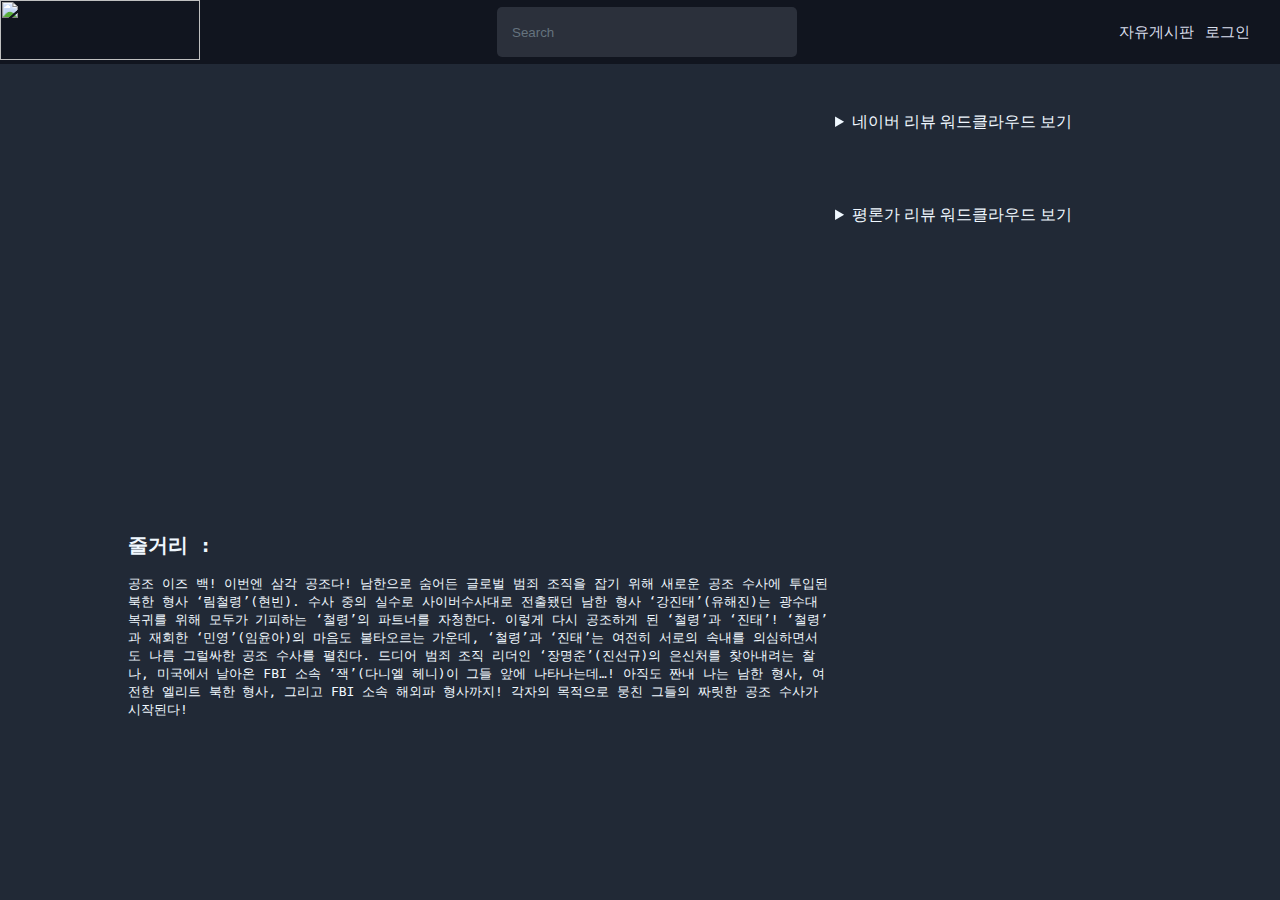
==== PRO01/sub.html @ 184972a4 "first commit" ====
<!DOCTYPE html>
<html lang="en">
  <head>
    <meta charset="UTF-8" />
    <meta http-equiv="X-UA-Compatible" content="IE=edge" />
    <meta name="viewport" content="width=device-width, initial-scale=1.0" />
    <title>Document</title>
    <link href="./style.css" rel="stylesheet" />
  
    <script type="text/javascript">
      var bDisplay = true;
      function doDisplay() {
        var con = document.getElementById("myDIV");
        if (con.style.display == "none") {
          con.style.display = "block";
        } else {
          con.style.display = "none";
        }
      }
    </script>

  </head>
  <body>
    <header class="header">
      <div class="headerStyle">
        <div>
          <a href="./index.html">
            <img src="/jpg/zoha.png" width="200" height="60" />
          </a>
        </div>
        <div class="box">
          <div class="container-4">
            <input type="search" id="search" placeholder="Search" />
            <button class="icon"><i class="fa fa-search"></i></button>
          </div>
          <i class="fa fa-search"></i>
        </div>
        <div class="inp">
          <a href="list.html">자유게시판</a>
          <a href="login.html">로그인</a>
        </div>
      </div>
    </header>

    <div class="exshow">
        <iframe
          width="700"
          height="400"
          src="https://www.youtube.com/embed/cTChd0jBmSk"
          frameborder="0"
          allow="accelerometer; encrypted-media;"
          allowfullscreen>
        </iframe>

        <pre> <h2>줄거리 : </h2> 공조 이즈 백! 이번엔 삼각 공조다!
                남한으로 숨어든 글로벌 범죄 조직을 잡기 위해 새로운 공조 수사에 투입된 북한 형사 ‘림철령’(현빈).
                수사 중의 실수로 사이버수사대로 전출됐던 남한 형사 ‘강진태’(유해진)는 광수대 복귀를 위해 모두가 기피하는 ‘철령’의 파트너를 자청한다.
                이렇게 다시 공조하게 된 ‘철령’과 ‘진태’! ‘철령’과 재회한 ‘민영’(임윤아)의 마음도 불타오르는 가운데,
                ‘철령’과 ‘진태’는 여전히 서로의 속내를 의심하면서도 나름 그럴싸한 공조 수사를 펼친다.
                드디어 범죄 조직 리더인 ‘장명준’(진선규)의 은신처를 찾아내려는 찰나,
                미국에서 날아온 FBI 소속 ‘잭’(다니엘 헤니)이 그들 앞에 나타나는데…!
                아직도 짠내 나는 남한 형사, 여전한 엘리트 북한 형사, 그리고 FBI 소속 해외파 형사까지!
                각자의 목적으로 뭉친 그들의 짜릿한 공조 수사가 시작된다!
        </pre>
      </div>
      <div class="cloud">
      <details>
        <summary>네이버 리뷰 워드클라우드 보기</summary>
        <p><img src="C:\swimage\rudnfdhkdrnr.png"></p>
     </details> <br> <br> <br> <br>
     <details>
      <summary>평론가 리뷰 워드클라우드 보기</summary>
      <p><img src="C:\swimage\rudnfdhkdrnr.png"></p>
     </details>
    </div>
  </body>
</html>
---- PRO01/style.css ----
* {
  box-sizing: border-box;
}

body {
  background-color: #212936;
  color: aliceblue;
  margin: 0;
  padding: 0;
  overflow-x: hidden;
  overflow-y: auto;
}

.container {
  display: flex;
  flex-direction: column;
  align-items: center;
}

.header {
  background-color: #11151f;
  height: 4rem;
  margin-bottom: 2rem;
  width: 100%;
}

.headerStyle {
  display: flex;
  flex-direction: row;
  justify-content: space-between;
  align-items: center;
}

.inp {
  margin: 0 1.5rem;
}

.inp a {
  text-decoration: none;
  display: inline-block;
  border-collapse: collapse;
  color: rgb(218, 223, 236);
  margin-right: 5px;
  padding: 1px;
  font-size: 15px;
}

tr {
  height: 2em;
}

tr:nth-child(odd) {
  background-color: #5c6579;
}

table tbody tr {
  background-color: #434b5d;
  border-bottom: 5px solid #212936;
}

th {
  color: white;
  text-align: center;
  background-color: #212936;
}

td {
  color: white;
  text-align: center;
}

table {
  width: 350px;
  height: 390px;

  border-collapse: collapse;
}

p {
  color: #ffffff;
}

.box {
  width: 300px;
  height: 50px;
}

.header .box .container-4 {
  overflow: hidden;
  width: 300px;
  vertical-align: middle;
  white-space: nowrap;
}

.header .box .container-4 input#search {
  width: 300px;
  height: 50px;
  background: #2b303b;
  border: none;
  font-size: 10pt;
  float: left;
  color: #fff;
  padding-left: 15px;
  -webkit-border-radius: 5px;
  -moz-border-radius: 5px;
  border-radius: 5px;
}

.header .box .container-4 input#search::-webkit-input-placeholder {
  color: #65737e;
}

.header .box .container-4 input#search:-moz-placeholder {
  color: #65737e;
}

.header .box .container-4 input#search::-moz-placeholder {
  color: #65737e;
}

.header .box .container-4 input#search:-ms-input-placeholder {
  color: #65737e;
}

.header .box .container-4 button.icon {
  -webkit-border-top-right-radius: 5px;
  -webkit-border-bottom-right-radius: 5px;
  -moz-border-radius-topright: 5px;
  -moz-border-radius-bottomright: 5px;
  border-top-right-radius: 5px;
  border-bottom-right-radius: 5px;

  border: none;
  background: #232833;
  height: 50px;
  width: 50px;
  color: #4f5b66;
  opacity: 0;
  font-size: 10pt;

  -webkit-transition: all 0.55s ease;
  -moz-transition: all 0.55s ease;
  -ms-transition: all 0.55s ease;
  -o-transition: all 0.55s ease;
  transition: all 0.55s ease;
}

.header .box .container-4:hover button.icon,
.container-4:active button.icon,
.container-4:focus button.icon {
  outline: none;
  opacity: 1;
  margin-left: -50px;
}

.header .box .container-4:hover button.icon:hover {
  background: #4f5767;
}

.mainStyle {
  display: flex;
  justify-content: space-around;
}

.lankimg {
  display: flex;
  justify-content: space-between;
}

.lankimg .lankimg1 img,
.lankimg .lankimg2 img,
.lankimg .lankimg3 img {
  width: 100%;
  height: 340px;
  box-shadow: 5px 5px 20px rgb(23, 23, 23);
}

.lankimg .lankimg1 {
  margin-top: 0.6em;
  margin-right: 7em;
}

.lankimg .lankimg2 {
  margin-top: 0.6em;
  margin-right: 7em;
}

.lankimg .lankimg3 {
  margin-top: 0.6em;
  clear: both;
}

dl {
  display: block;
  margin-top: 3px;
}


.footer {
  position: absolute;
  bottom: 0;
  width: 100%;
}

#slider {
  overflow: hidden;
  border: 20px solid #4f5769;
  box-shadow: 5px 5px 20px rgb(23, 23, 23);
  height: 100%;
}

.image-box {
  width: 12000px;
  height: 100%;
  display: flex;
  flex-wrap: nowrap;
  animation: bannermove 10s linear infinite;
}

@keyframes bannermove {
  0% {
    transform: translate(0, 0);
  }
  100% {
    transform: translate(-10%, 0);
  }
}

.exshow {
  display: inline-block;
  margin-top: 1em;
  margin-left: 8em;
}

.cloud {
  cursor: pointer;
  float: right;
  margin-top: 1em;
  margin-right: 13em;
}

pre {
  width: 700px;
  white-space: normal;
}
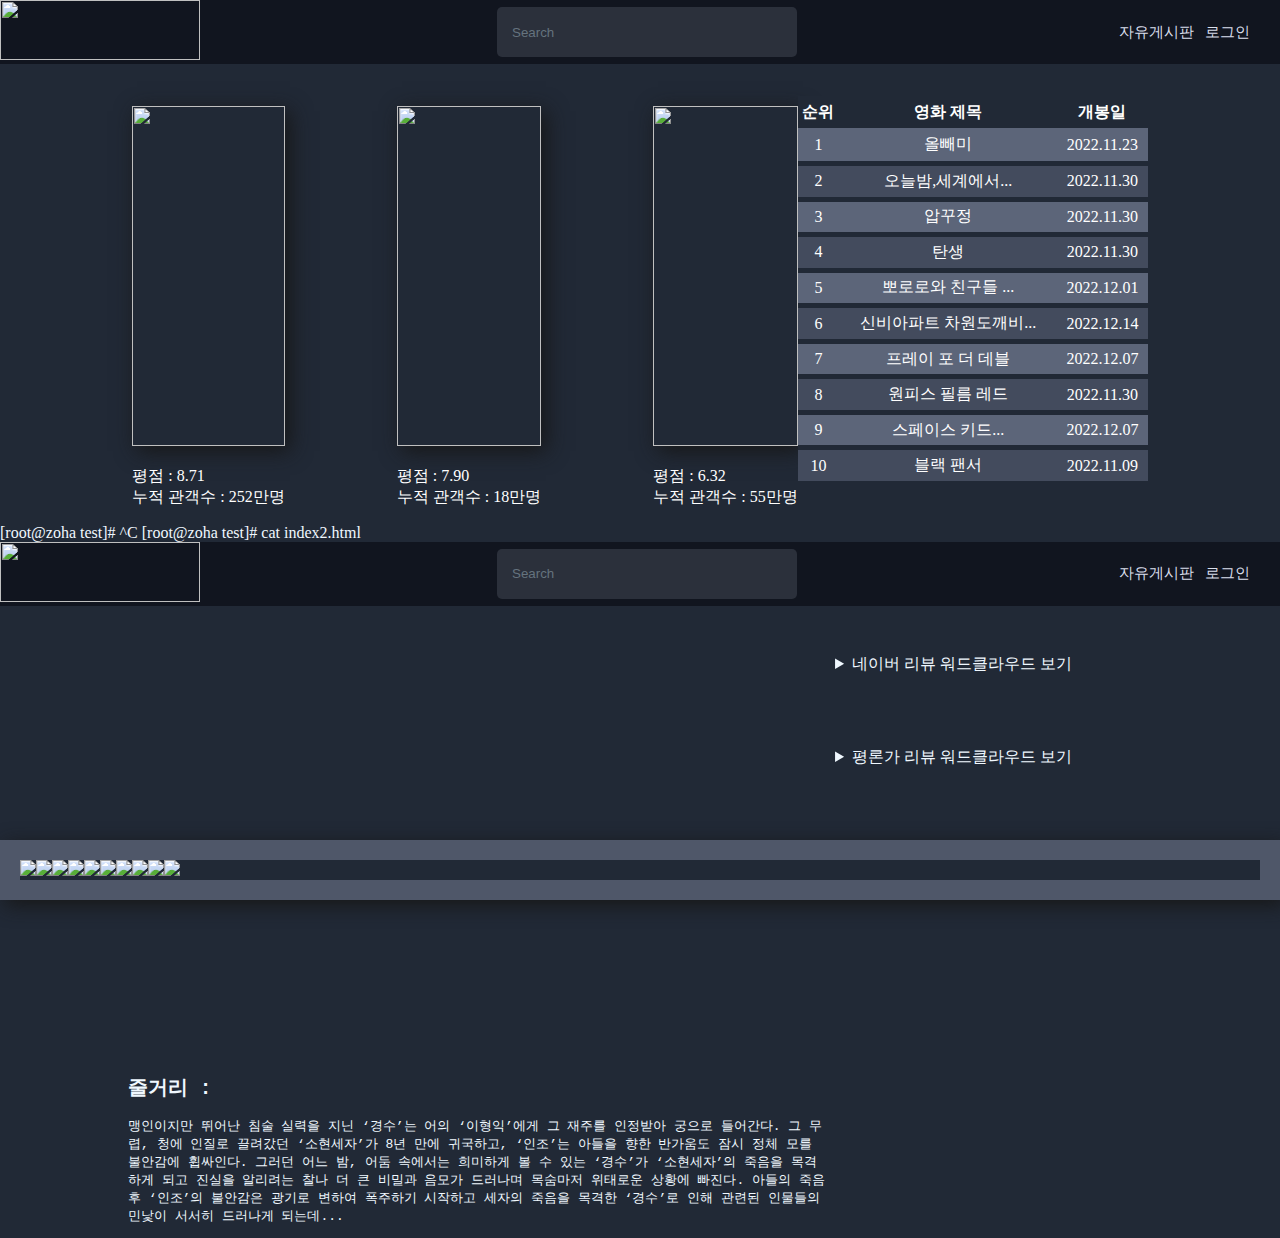
==== commit 9424c811: "first commit" ====
--- a/PRO01/sub.html
+++ b/PRO01/sub.html
@@ -6,7 +6,163 @@
     <meta name="viewport" content="width=device-width, initial-scale=1.0" />
     <title>Document</title>
     <link href="./style.css" rel="stylesheet" />
-  
+    <script src="http://code.jquery.com/jquery-3.6.0.min.js"></script>
+  </head>
+  <body>
+    <section class="container">
+      <header class="header">
+        <div class="headerStyle">
+          <div>
+          <img
+            src="/jpg/zoha.png"
+            width="200"
+            height="60"
+          />
+        </div>
+        <div class="box">
+          <div class="container-4">
+            <input type="search" id="search" placeholder="Search" />
+            <button class="icon"><i class="fa fa-search"></i></button>
+          </div>
+          <i class="fa fa-search"></i>
+        </div>
+        <div class="inp">
+          <a href="board.php">자유게시판</a>
+          <a href="login.html">로그인</a>
+        </div>
+      </div>
+    </header>
+
+  <div class="mainStyle">
+    <div class="lankimg">
+      <div class="lankimg1">
+        <a href = "index2.html">
+        <img  src="/jpg/one1.jpg" />
+        </a>
+<p>평점 : 8.71<br>누적 관객수 : 252만명 </p>
+
+      </div>
+
+      <div class="lankimg2">
+         <a href = "index3.html">
+        <img  src="/jpg/two2.jpg" />
+          </a>
+<p>평점 : 7.90<br>누적 관객수 : 18만명 </p>
+
+      </div>
+
+      <div class="lankimg3">
+         <a href = "index4.html">
+         <img  src="/jpg/th3.jpg" />
+
+          </a>
+        <p>평점 : 6.32<br>누적 관객수 : 55만명 </p>
+      </div>
+    </div>
+
+    <table class="lank">
+      <thead>
+        <tr>
+          <th>순위</th>
+          <th>영화 제목</th>
+          <th>개봉일</th>
+        </tr>
+      </thead>
+
+      <tbody>
+        <tr onClick="location.href='index2.html'" style="cursor:pointer">
+          <td>1</td>
+          <td>올빼미</td>
+          <td>2022.11.23</td>
+        </tr>
+
+        <tr  onClick="location.href='index3.html'" style="cursor:pointer">
+          <td>2</td>
+          <td>오늘밤,세계에서...</td>
+          <td>2022.11.30</td>
+        </tr>
+        <tr  onClick="location.href='index4.html'" style="cursor:pointer">
+          <td>3</td>
+          <td>압꾸정</td>
+          <td>2022.11.30</td>
+        </tr>
+        <tr  onClick="location.href='index5.html'" style="cursor:pointer">
+          <td>4</td>
+          <td>탄생</td>
+          <td>2022.11.30</td>
+        </tr>
+
+        <tr  onClick="location.href='index6.html'" style="cursor:pointer">
+          <td>5</td>
+          <td>뽀로로와 친구들 ...</td>
+          <td>2022.12.01</td>
+        </tr>
+
+        <tr  onClick="location.href='index7.html'" style="cursor:pointer">
+          <td>6</td>
+          <td>신비아파트 차원도깨비...</td>
+          <td>2022.12.14</td>
+        </tr>
+
+        <tr  onClick="location.href='index8.html'" style="cursor:pointer">
+          <td>7</td>
+          <td>프레이 포 더 데블</td>
+          <td>2022.12.07</td>
+        </tr>
+
+        <tr  onClick="location.href='index9.html'" style="cursor:pointer">
+          <td>8</td>
+          <td>원피스 필름 레드</td>
+          <td>2022.11.30</td>
+        </tr>
+
+        <tr onClick="location.href='index10.html'" style="cursor:pointer">
+          <td>9</td>
+          <td>스페이스 키드...</td>
+          <td>2022.12.07</td>
+        </tr>
+
+        <tr  onClick="location.href='index11.html'" style="cursor:pointer">
+          <td>10</td>
+          <td>블랙 팬서</td>
+          <td>2022.11.09</td>
+        </tr>
+      </tbody>
+    </table>
+  </div>
+
+    <footer class="footer">
+      <div id="slider">
+        <div class="image-box">
+          <div><img src="/jpg/audfid.png" /></div>
+          <div><img src="/jpg/rmrgkswlrdjq.jpg" /></div>
+          <div><img src="/jpg/whldhkqjf.jpg" /></div>
+          <div><img src="/jpg/rnrwptlwkd.jpg" /></div>
+          <div><img src="/jpg/djqpswutm.png" /></div>
+          <div><img src="/jpg/rudnfdhkdrnr.png" /></div>
+          <div><img src="/jpg/qpxpfkd.jpg" /></div>
+          <div><img src="/jpg/dkqkxk.jpg" /></div>
+          <div><img src="/jpg/ehenremf.png" /></div>
+          <div><img src="/jpg/7qjsqkd.jpg" /></div>
+        </div>
+      </div>
+    </footer>
+  </section>
+  </body>
+</html>
+
+
+[root@zoha test]# ^C
+[root@zoha test]# cat index2.html
+<!DOCTYPE html>
+<html lang="en">
+  <head>
+    <meta charset="UTF-8" />
+    <meta http-equiv="X-UA-Compatible" content="IE=edge" />
+    <meta name="viewport" content="width=device-width, initial-scale=1.0" />
+    <title>Document</title>
+    <link href="./style.css" rel="stylesheet" />
+
     <script type="text/javascript">
       var bDisplay = true;
       function doDisplay() {
@@ -36,42 +192,37 @@
           <i class="fa fa-search"></i>
         </div>
         <div class="inp">
-          <a href="list.html">자유게시판</a>
+          <a href="board.php">자유게시판</a>
           <a href="login.html">로그인</a>
         </div>
       </div>
     </header>
-
     <div class="exshow">
         <iframe
           width="700"
           height="400"
-          src="https://www.youtube.com/embed/cTChd0jBmSk"
+          src="https://www.youtube.com/embed/xXUZEk4QP8Y"
           frameborder="0"
           allow="accelerometer; encrypted-media;"
           allowfullscreen>
         </iframe>
 
-        <pre> <h2>줄거리 : </h2> 공조 이즈 백! 이번엔 삼각 공조다!
-                남한으로 숨어든 글로벌 범죄 조직을 잡기 위해 새로운 공조 수사에 투입된 북한 형사 ‘림철령’(현빈).
-                수사 중의 실수로 사이버수사대로 전출됐던 남한 형사 ‘강진태’(유해진)는 광수대 복귀를 위해 모두가 기피하는 ‘철령’의 파트너를 자청한다.
-                이렇게 다시 공조하게 된 ‘철령’과 ‘진태’! ‘철령’과 재회한 ‘민영’(임윤아)의 마음도 불타오르는 가운데,
-                ‘철령’과 ‘진태’는 여전히 서로의 속내를 의심하면서도 나름 그럴싸한 공조 수사를 펼친다.
-                드디어 범죄 조직 리더인 ‘장명준’(진선규)의 은신처를 찾아내려는 찰나,
-                미국에서 날아온 FBI 소속 ‘잭’(다니엘 헤니)이 그들 앞에 나타나는데…!
-                아직도 짠내 나는 남한 형사, 여전한 엘리트 북한 형사, 그리고 FBI 소속 해외파 형사까지!
-                각자의 목적으로 뭉친 그들의 짜릿한 공조 수사가 시작된다!
-        </pre>
+        <pre> <h2>줄거리 : </h2>
+맹인이지만 뛰어난 침술 실력을 지닌 ‘경수’는 어의 ‘이형익’에게 그 재주를 인정받아 궁으로 들어간다. 그 무렵, 청에 인질로 끌려갔던 ‘소현세자’가 8년 만에 귀국하고, ‘인조’는 아들을 향한 반가움도 잠시 정체 모를 불안감에 휩싸인다. 그러던 어느 밤, 어둠 속에서는 희미하게 볼 수 있는 ‘경수’가 ‘소현세자’의 죽음을 목격하게 되고 진실을 알리려는 찰나 더 큰 비밀과 음모가 드러나며 목숨마저 위태로운 상황에 빠진다. 아들의 죽음 후 ‘인조’의 불안감은 광기로 변하여 폭주하기 시작하고 세자의 죽음을 목격한 ‘경수’로 인해 관련된 인물들의 민낯이 서서히 드러나게 되는데...
+ </pre>
       </div>
       <div class="cloud">
       <details>
         <summary>네이버 리뷰 워드클라우드 보기</summary>
-        <p><img src="C:\swimage\rudnfdhkdrnr.png"></p>
+        <p><img width = "450"
+                height="300"
+        src="/jpg/올빼미20221212_cloud.jpg"></p>
      </details> <br> <br> <br> <br>
      <details>
       <summary>평론가 리뷰 워드클라우드 보기</summary>
-      <p><img src="C:\swimage\rudnfdhkdrnr.png"></p>
+      <p><img width ="450"
+        height="300"src="/jpg/올빼미_review_cloud.jpg"></p>
      </details>
     </div>
   </body>
-</html>
+</html>